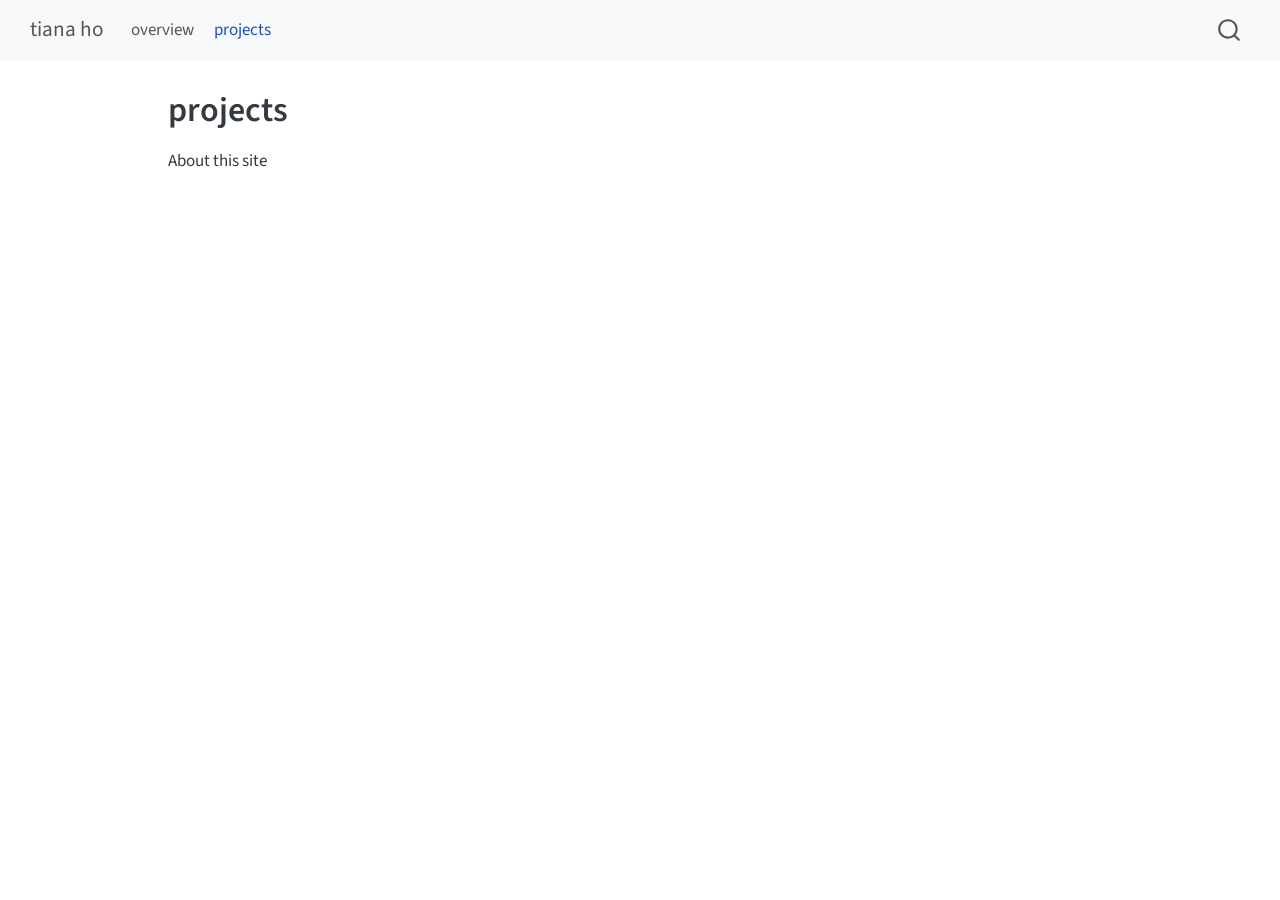
==== docs/about.html @ 01f137a6 "basics" ====
<!DOCTYPE html>
<html xmlns="http://www.w3.org/1999/xhtml" lang="en" xml:lang="en"><head>

<meta charset="utf-8">
<meta name="generator" content="quarto-1.8.27">

<meta name="viewport" content="width=device-width, initial-scale=1.0, user-scalable=yes">


<title>projects – tiana ho</title>
<style>
code{white-space: pre-wrap;}
span.smallcaps{font-variant: small-caps;}
div.columns{display: flex; gap: min(4vw, 1.5em);}
div.column{flex: auto; overflow-x: auto;}
div.hanging-indent{margin-left: 1.5em; text-indent: -1.5em;}
ul.task-list{list-style: none;}
ul.task-list li input[type="checkbox"] {
  width: 0.8em;
  margin: 0 0.8em 0.2em -1em; /* quarto-specific, see https://github.com/quarto-dev/quarto-cli/issues/4556 */ 
  vertical-align: middle;
}
</style>


<script src="site_libs/quarto-nav/quarto-nav.js"></script>
<script src="site_libs/quarto-nav/headroom.min.js"></script>
<script src="site_libs/clipboard/clipboard.min.js"></script>
<script src="site_libs/quarto-search/autocomplete.umd.js"></script>
<script src="site_libs/quarto-search/fuse.min.js"></script>
<script src="site_libs/quarto-search/quarto-search.js"></script>
<meta name="quarto:offset" content="./">
<script src="site_libs/quarto-html/quarto.js" type="module"></script>
<script src="site_libs/quarto-html/tabsets/tabsets.js" type="module"></script>
<script src="site_libs/quarto-html/axe/axe-check.js" type="module"></script>
<script src="site_libs/quarto-html/popper.min.js"></script>
<script src="site_libs/quarto-html/tippy.umd.min.js"></script>
<script src="site_libs/quarto-html/anchor.min.js"></script>
<link href="site_libs/quarto-html/tippy.css" rel="stylesheet">
<link href="site_libs/quarto-html/quarto-syntax-highlighting-ed96de9b727972fe78a7b5d16c58bf87.css" rel="stylesheet" id="quarto-text-highlighting-styles">
<script src="site_libs/bootstrap/bootstrap.min.js"></script>
<link href="site_libs/bootstrap/bootstrap-icons.css" rel="stylesheet">
<link href="site_libs/bootstrap/bootstrap-c82218b12ac0f327fa8bd7d074ce2147.min.css" rel="stylesheet" append-hash="true" id="quarto-bootstrap" data-mode="light">
<script id="quarto-search-options" type="application/json">{
  "location": "navbar",
  "copy-button": false,
  "collapse-after": 3,
  "panel-placement": "end",
  "type": "overlay",
  "limit": 50,
  "keyboard-shortcut": [
    "f",
    "/",
    "s"
  ],
  "show-item-context": false,
  "language": {
    "search-no-results-text": "No results",
    "search-matching-documents-text": "matching documents",
    "search-copy-link-title": "Copy link to search",
    "search-hide-matches-text": "Hide additional matches",
    "search-more-match-text": "more match in this document",
    "search-more-matches-text": "more matches in this document",
    "search-clear-button-title": "Clear",
    "search-text-placeholder": "",
    "search-detached-cancel-button-title": "Cancel",
    "search-submit-button-title": "Submit",
    "search-label": "Search"
  }
}</script>


<link rel="stylesheet" href="styles.css">
</head>

<body class="nav-fixed quarto-light">

<div id="quarto-search-results"></div>
  <header id="quarto-header" class="headroom fixed-top">
    <nav class="navbar navbar-expand-lg " data-bs-theme="dark">
      <div class="navbar-container container-fluid">
      <div class="navbar-brand-container mx-auto">
    <a class="navbar-brand" href="./index.html">
    <span class="navbar-title">tiana ho</span>
    </a>
  </div>
            <div id="quarto-search" class="" title="Search"></div>
          <button class="navbar-toggler" type="button" data-bs-toggle="collapse" data-bs-target="#navbarCollapse" aria-controls="navbarCollapse" role="menu" aria-expanded="false" aria-label="Toggle navigation" onclick="if (window.quartoToggleHeadroom) { window.quartoToggleHeadroom(); }">
  <span class="navbar-toggler-icon"></span>
</button>
          <div class="collapse navbar-collapse" id="navbarCollapse">
            <ul class="navbar-nav navbar-nav-scroll me-auto">
  <li class="nav-item">
    <a class="nav-link" href="./index.html"> 
<span class="menu-text">overview</span></a>
  </li>  
  <li class="nav-item">
    <a class="nav-link active" href="./about.html" aria-current="page"> 
<span class="menu-text">projects</span></a>
  </li>  
</ul>
          </div> <!-- /navcollapse -->
            <div class="quarto-navbar-tools">
</div>
      </div> <!-- /container-fluid -->
    </nav>
</header>
<!-- content -->
<div id="quarto-content" class="quarto-container page-columns page-rows-contents page-layout-article page-navbar">
<!-- sidebar -->
<!-- margin-sidebar -->
    <div id="quarto-margin-sidebar" class="sidebar margin-sidebar zindex-bottom">
        
    </div>
<!-- main -->
<main class="content" id="quarto-document-content">

<header id="title-block-header" class="quarto-title-block default">
<div class="quarto-title">
<h1 class="title">projects</h1>
</div>



<div class="quarto-title-meta">

    
  
    
  </div>
  


</header>


<p>About this site</p>



</main> <!-- /main -->
<script id="quarto-html-after-body" type="application/javascript">
  window.document.addEventListener("DOMContentLoaded", function (event) {
    const icon = "";
    const anchorJS = new window.AnchorJS();
    anchorJS.options = {
      placement: 'right',
      icon: icon
    };
    anchorJS.add('.anchored');
    const isCodeAnnotation = (el) => {
      for (const clz of el.classList) {
        if (clz.startsWith('code-annotation-')) {                     
          return true;
        }
      }
      return false;
    }
    const onCopySuccess = function(e) {
      // button target
      const button = e.trigger;
      // don't keep focus
      button.blur();
      // flash "checked"
      button.classList.add('code-copy-button-checked');
      var currentTitle = button.getAttribute("title");
      button.setAttribute("title", "Copied!");
      let tooltip;
      if (window.bootstrap) {
        button.setAttribute("data-bs-toggle", "tooltip");
        button.setAttribute("data-bs-placement", "left");
        button.setAttribute("data-bs-title", "Copied!");
        tooltip = new bootstrap.Tooltip(button, 
          { trigger: "manual", 
            customClass: "code-copy-button-tooltip",
            offset: [0, -8]});
        tooltip.show();    
      }
      setTimeout(function() {
        if (tooltip) {
          tooltip.hide();
          button.removeAttribute("data-bs-title");
          button.removeAttribute("data-bs-toggle");
          button.removeAttribute("data-bs-placement");
        }
        button.setAttribute("title", currentTitle);
        button.classList.remove('code-copy-button-checked');
      }, 1000);
      // clear code selection
      e.clearSelection();
    }
    const getTextToCopy = function(trigger) {
      const outerScaffold = trigger.parentElement.cloneNode(true);
      const codeEl = outerScaffold.querySelector('code');
      for (const childEl of codeEl.children) {
        if (isCodeAnnotation(childEl)) {
          childEl.remove();
        }
      }
      return codeEl.innerText;
    }
    const clipboard = new window.ClipboardJS('.code-copy-button:not([data-in-quarto-modal])', {
      text: getTextToCopy
    });
    clipboard.on('success', onCopySuccess);
    if (window.document.getElementById('quarto-embedded-source-code-modal')) {
      const clipboardModal = new window.ClipboardJS('.code-copy-button[data-in-quarto-modal]', {
        text: getTextToCopy,
        container: window.document.getElementById('quarto-embedded-source-code-modal')
      });
      clipboardModal.on('success', onCopySuccess);
    }
      var localhostRegex = new RegExp(/^(?:http|https):\/\/localhost\:?[0-9]*\//);
      var mailtoRegex = new RegExp(/^mailto:/);
        var filterRegex = new RegExp('/' + window.location.host + '/');
      var isInternal = (href) => {
          return filterRegex.test(href) || localhostRegex.test(href) || mailtoRegex.test(href);
      }
      // Inspect non-navigation links and adorn them if external
     var links = window.document.querySelectorAll('a[href]:not(.nav-link):not(.navbar-brand):not(.toc-action):not(.sidebar-link):not(.sidebar-item-toggle):not(.pagination-link):not(.no-external):not([aria-hidden]):not(.dropdown-item):not(.quarto-navigation-tool):not(.about-link)');
      for (var i=0; i<links.length; i++) {
        const link = links[i];
        if (!isInternal(link.href)) {
          // undo the damage that might have been done by quarto-nav.js in the case of
          // links that we want to consider external
          if (link.dataset.originalHref !== undefined) {
            link.href = link.dataset.originalHref;
          }
        }
      }
    function tippyHover(el, contentFn, onTriggerFn, onUntriggerFn) {
      const config = {
        allowHTML: true,
        maxWidth: 500,
        delay: 100,
        arrow: false,
        appendTo: function(el) {
            return el.parentElement;
        },
        interactive: true,
        interactiveBorder: 10,
        theme: 'quarto',
        placement: 'bottom-start',
      };
      if (contentFn) {
        config.content = contentFn;
      }
      if (onTriggerFn) {
        config.onTrigger = onTriggerFn;
      }
      if (onUntriggerFn) {
        config.onUntrigger = onUntriggerFn;
      }
      window.tippy(el, config); 
    }
    const noterefs = window.document.querySelectorAll('a[role="doc-noteref"]');
    for (var i=0; i<noterefs.length; i++) {
      const ref = noterefs[i];
      tippyHover(ref, function() {
        // use id or data attribute instead here
        let href = ref.getAttribute('data-footnote-href') || ref.getAttribute('href');
        try { href = new URL(href).hash; } catch {}
        const id = href.replace(/^#\/?/, "");
        const note = window.document.getElementById(id);
        if (note) {
          return note.innerHTML;
        } else {
          return "";
        }
      });
    }
    const xrefs = window.document.querySelectorAll('a.quarto-xref');
    const processXRef = (id, note) => {
      // Strip column container classes
      const stripColumnClz = (el) => {
        el.classList.remove("page-full", "page-columns");
        if (el.children) {
          for (const child of el.children) {
            stripColumnClz(child);
          }
        }
      }
      stripColumnClz(note)
      if (id === null || id.startsWith('sec-')) {
        // Special case sections, only their first couple elements
        const container = document.createElement("div");
        if (note.children && note.children.length > 2) {
          container.appendChild(note.children[0].cloneNode(true));
          for (let i = 1; i < note.children.length; i++) {
            const child = note.children[i];
            if (child.tagName === "P" && child.innerText === "") {
              continue;
            } else {
              container.appendChild(child.cloneNode(true));
              break;
            }
          }
          if (window.Quarto?.typesetMath) {
            window.Quarto.typesetMath(container);
          }
          return container.innerHTML
        } else {
          if (window.Quarto?.typesetMath) {
            window.Quarto.typesetMath(note);
          }
          return note.innerHTML;
        }
      } else {
        // Remove any anchor links if they are present
        const anchorLink = note.querySelector('a.anchorjs-link');
        if (anchorLink) {
          anchorLink.remove();
        }
        if (window.Quarto?.typesetMath) {
          window.Quarto.typesetMath(note);
        }
        if (note.classList.contains("callout")) {
          return note.outerHTML;
        } else {
          return note.innerHTML;
        }
      }
    }
    for (var i=0; i<xrefs.length; i++) {
      const xref = xrefs[i];
      tippyHover(xref, undefined, function(instance) {
        instance.disable();
        let url = xref.getAttribute('href');
        let hash = undefined; 
        if (url.startsWith('#')) {
          hash = url;
        } else {
          try { hash = new URL(url).hash; } catch {}
        }
        if (hash) {
          const id = hash.replace(/^#\/?/, "");
          const note = window.document.getElementById(id);
          if (note !== null) {
            try {
              const html = processXRef(id, note.cloneNode(true));
              instance.setContent(html);
            } finally {
              instance.enable();
              instance.show();
            }
          } else {
            // See if we can fetch this
            fetch(url.split('#')[0])
            .then(res => res.text())
            .then(html => {
              const parser = new DOMParser();
              const htmlDoc = parser.parseFromString(html, "text/html");
              const note = htmlDoc.getElementById(id);
              if (note !== null) {
                const html = processXRef(id, note);
                instance.setContent(html);
              } 
            }).finally(() => {
              instance.enable();
              instance.show();
            });
          }
        } else {
          // See if we can fetch a full url (with no hash to target)
          // This is a special case and we should probably do some content thinning / targeting
          fetch(url)
          .then(res => res.text())
          .then(html => {
            const parser = new DOMParser();
            const htmlDoc = parser.parseFromString(html, "text/html");
            const note = htmlDoc.querySelector('main.content');
            if (note !== null) {
              // This should only happen for chapter cross references
              // (since there is no id in the URL)
              // remove the first header
              if (note.children.length > 0 && note.children[0].tagName === "HEADER") {
                note.children[0].remove();
              }
              const html = processXRef(null, note);
              instance.setContent(html);
            } 
          }).finally(() => {
            instance.enable();
            instance.show();
          });
        }
      }, function(instance) {
      });
    }
        let selectedAnnoteEl;
        const selectorForAnnotation = ( cell, annotation) => {
          let cellAttr = 'data-code-cell="' + cell + '"';
          let lineAttr = 'data-code-annotation="' +  annotation + '"';
          const selector = 'span[' + cellAttr + '][' + lineAttr + ']';
          return selector;
        }
        const selectCodeLines = (annoteEl) => {
          const doc = window.document;
          const targetCell = annoteEl.getAttribute("data-target-cell");
          const targetAnnotation = annoteEl.getAttribute("data-target-annotation");
          const annoteSpan = window.document.querySelector(selectorForAnnotation(targetCell, targetAnnotation));
          const lines = annoteSpan.getAttribute("data-code-lines").split(",");
          const lineIds = lines.map((line) => {
            return targetCell + "-" + line;
          })
          let top = null;
          let height = null;
          let parent = null;
          if (lineIds.length > 0) {
              //compute the position of the single el (top and bottom and make a div)
              const el = window.document.getElementById(lineIds[0]);
              top = el.offsetTop;
              height = el.offsetHeight;
              parent = el.parentElement.parentElement;
            if (lineIds.length > 1) {
              const lastEl = window.document.getElementById(lineIds[lineIds.length - 1]);
              const bottom = lastEl.offsetTop + lastEl.offsetHeight;
              height = bottom - top;
            }
            if (top !== null && height !== null && parent !== null) {
              // cook up a div (if necessary) and position it 
              let div = window.document.getElementById("code-annotation-line-highlight");
              if (div === null) {
                div = window.document.createElement("div");
                div.setAttribute("id", "code-annotation-line-highlight");
                div.style.position = 'absolute';
                parent.appendChild(div);
              }
              div.style.top = top - 2 + "px";
              div.style.height = height + 4 + "px";
              div.style.left = 0;
              let gutterDiv = window.document.getElementById("code-annotation-line-highlight-gutter");
              if (gutterDiv === null) {
                gutterDiv = window.document.createElement("div");
                gutterDiv.setAttribute("id", "code-annotation-line-highlight-gutter");
                gutterDiv.style.position = 'absolute';
                const codeCell = window.document.getElementById(targetCell);
                const gutter = codeCell.querySelector('.code-annotation-gutter');
                gutter.appendChild(gutterDiv);
              }
              gutterDiv.style.top = top - 2 + "px";
              gutterDiv.style.height = height + 4 + "px";
            }
            selectedAnnoteEl = annoteEl;
          }
        };
        const unselectCodeLines = () => {
          const elementsIds = ["code-annotation-line-highlight", "code-annotation-line-highlight-gutter"];
          elementsIds.forEach((elId) => {
            const div = window.document.getElementById(elId);
            if (div) {
              div.remove();
            }
          });
          selectedAnnoteEl = undefined;
        };
          // Handle positioning of the toggle
      window.addEventListener(
        "resize",
        throttle(() => {
          elRect = undefined;
          if (selectedAnnoteEl) {
            selectCodeLines(selectedAnnoteEl);
          }
        }, 10)
      );
      function throttle(fn, ms) {
      let throttle = false;
      let timer;
        return (...args) => {
          if(!throttle) { // first call gets through
              fn.apply(this, args);
              throttle = true;
          } else { // all the others get throttled
              if(timer) clearTimeout(timer); // cancel #2
              timer = setTimeout(() => {
                fn.apply(this, args);
                timer = throttle = false;
              }, ms);
          }
        };
      }
        // Attach click handler to the DT
        const annoteDls = window.document.querySelectorAll('dt[data-target-cell]');
        for (const annoteDlNode of annoteDls) {
          annoteDlNode.addEventListener('click', (event) => {
            const clickedEl = event.target;
            if (clickedEl !== selectedAnnoteEl) {
              unselectCodeLines();
              const activeEl = window.document.querySelector('dt[data-target-cell].code-annotation-active');
              if (activeEl) {
                activeEl.classList.remove('code-annotation-active');
              }
              selectCodeLines(clickedEl);
              clickedEl.classList.add('code-annotation-active');
            } else {
              // Unselect the line
              unselectCodeLines();
              clickedEl.classList.remove('code-annotation-active');
            }
          });
        }
    const findCites = (el) => {
      const parentEl = el.parentElement;
      if (parentEl) {
        const cites = parentEl.dataset.cites;
        if (cites) {
          return {
            el,
            cites: cites.split(' ')
          };
        } else {
          return findCites(el.parentElement)
        }
      } else {
        return undefined;
      }
    };
    var bibliorefs = window.document.querySelectorAll('a[role="doc-biblioref"]');
    for (var i=0; i<bibliorefs.length; i++) {
      const ref = bibliorefs[i];
      const citeInfo = findCites(ref);
      if (citeInfo) {
        tippyHover(citeInfo.el, function() {
          var popup = window.document.createElement('div');
          citeInfo.cites.forEach(function(cite) {
            var citeDiv = window.document.createElement('div');
            citeDiv.classList.add('hanging-indent');
            citeDiv.classList.add('csl-entry');
            var biblioDiv = window.document.getElementById('ref-' + cite);
            if (biblioDiv) {
              citeDiv.innerHTML = biblioDiv.innerHTML;
            }
            popup.appendChild(citeDiv);
          });
          return popup.innerHTML;
        });
      }
    }
  });
  </script>
</div> <!-- /content -->




</body></html>
---- docs/site_libs/quarto-html/tippy.css ----
.tippy-box[data-animation=fade][data-state=hidden]{opacity:0}[data-tippy-root]{max-width:calc(100vw - 10px)}.tippy-box{position:relative;background-color:#333;color:#fff;border-radius:4px;font-size:14px;line-height:1.4;white-space:normal;outline:0;transition-property:transform,visibility,opacity}.tippy-box[data-placement^=top]>.tippy-arrow{bottom:0}.tippy-box[data-placement^=top]>.tippy-arrow:before{bottom:-7px;left:0;border-width:8px 8px 0;border-top-color:initial;transform-origin:center top}.tippy-box[data-placement^=bottom]>.tippy-arrow{top:0}.tippy-box[data-placement^=bottom]>.tippy-arrow:before{top:-7px;left:0;border-width:0 8px 8px;border-bottom-color:initial;transform-origin:center bottom}.tippy-box[data-placement^=left]>.tippy-arrow{right:0}.tippy-box[data-placement^=left]>.tippy-arrow:before{border-width:8px 0 8px 8px;border-left-color:initial;right:-7px;transform-origin:center left}.tippy-box[data-placement^=right]>.tippy-arrow{left:0}.tippy-box[data-placement^=right]>.tippy-arrow:before{left:-7px;border-width:8px 8px 8px 0;border-right-color:initial;transform-origin:center right}.tippy-box[data-inertia][data-state=visible]{transition-timing-function:cubic-bezier(.54,1.5,.38,1.11)}.tippy-arrow{width:16px;height:16px;color:#333}.tippy-arrow:before{content:"";position:absolute;border-color:transparent;border-style:solid}.tippy-content{position:relative;padding:5px 9px;z-index:1}
---- docs/site_libs/quarto-html/quarto-syntax-highlighting-ed96de9b727972fe78a7b5d16c58bf87.css ----
/* quarto syntax highlight colors */
:root {
  --quarto-hl-ot-color: #003B4F;
  --quarto-hl-at-color: #657422;
  --quarto-hl-ss-color: #20794D;
  --quarto-hl-an-color: #5E5E5E;
  --quarto-hl-fu-color: #4758AB;
  --quarto-hl-st-color: #20794D;
  --quarto-hl-cf-color: #003B4F;
  --quarto-hl-op-color: #5E5E5E;
  --quarto-hl-er-color: #AD0000;
  --quarto-hl-bn-color: #AD0000;
  --quarto-hl-al-color: #AD0000;
  --quarto-hl-va-color: #111111;
  --quarto-hl-bu-color: inherit;
  --quarto-hl-ex-color: inherit;
  --quarto-hl-pp-color: #AD0000;
  --quarto-hl-in-color: #5E5E5E;
  --quarto-hl-vs-color: #20794D;
  --quarto-hl-wa-color: #5E5E5E;
  --quarto-hl-do-color: #5E5E5E;
  --quarto-hl-im-color: #00769E;
  --quarto-hl-ch-color: #20794D;
  --quarto-hl-dt-color: #AD0000;
  --quarto-hl-fl-color: #AD0000;
  --quarto-hl-co-color: #5E5E5E;
  --quarto-hl-cv-color: #5E5E5E;
  --quarto-hl-cn-color: #8f5902;
  --quarto-hl-sc-color: #5E5E5E;
  --quarto-hl-dv-color: #AD0000;
  --quarto-hl-kw-color: #003B4F;
}

/* other quarto variables */
:root {
  --quarto-font-monospace: SFMono-Regular, Menlo, Monaco, Consolas, "Liberation Mono", "Courier New", monospace;
}

/* syntax highlight based on Pandoc's rules */
pre > code.sourceCode > span {
  color: #003B4F;
}

code.sourceCode > span {
  color: #003B4F;
}

div.sourceCode,
div.sourceCode pre.sourceCode {
  color: #003B4F;
}

/* Normal */
code span {
  color: #003B4F;
}

/* Alert */
code span.al {
  color: #AD0000;
  font-style: inherit;
}

/* Annotation */
code span.an {
  color: #5E5E5E;
  font-style: inherit;
}

/* Attribute */
code span.at {
  color: #657422;
  font-style: inherit;
}

/* BaseN */
code span.bn {
  color: #AD0000;
  font-style: inherit;
}

/* BuiltIn */
code span.bu {
  font-style: inherit;
}

/* ControlFlow */
code span.cf {
  color: #003B4F;
  font-weight: bold;
  font-style: inherit;
}

/* Char */
code span.ch {
  color: #20794D;
  font-style: inherit;
}

/* Constant */
code span.cn {
  color: #8f5902;
  font-style: inherit;
}

/* Comment */
code span.co {
  color: #5E5E5E;
  font-style: inherit;
}

/* CommentVar */
code span.cv {
  color: #5E5E5E;
  font-style: italic;
}

/* Documentation */
code span.do {
  color: #5E5E5E;
  font-style: italic;
}

/* DataType */
code span.dt {
  color: #AD0000;
  font-style: inherit;
}

/* DecVal */
code span.dv {
  color: #AD0000;
  font-style: inherit;
}

/* Error */
code span.er {
  color: #AD0000;
  font-style: inherit;
}

/* Extension */
code span.ex {
  font-style: inherit;
}

/* Float */
code span.fl {
  color: #AD0000;
  font-style: inherit;
}

/* Function */
code span.fu {
  color: #4758AB;
  font-style: inherit;
}

/* Import */
code span.im {
  color: #00769E;
  font-style: inherit;
}

/* Information */
code span.in {
  color: #5E5E5E;
  font-style: inherit;
}

/* Keyword */
code span.kw {
  color: #003B4F;
  font-weight: bold;
  font-style: inherit;
}

/* Operator */
code span.op {
  color: #5E5E5E;
  font-style: inherit;
}

/* Other */
code span.ot {
  color: #003B4F;
  font-style: inherit;
}

/* Preprocessor */
code span.pp {
  color: #AD0000;
  font-style: inherit;
}

/* SpecialChar */
code span.sc {
  color: #5E5E5E;
  font-style: inherit;
}

/* SpecialString */
code span.ss {
  color: #20794D;
  font-style: inherit;
}

/* String */
code span.st {
  color: #20794D;
  font-style: inherit;
}

/* Variable */
code span.va {
  color: #111111;
  font-style: inherit;
}

/* VerbatimString */
code span.vs {
  color: #20794D;
  font-style: inherit;
}

/* Warning */
code span.wa {
  color: #5E5E5E;
  font-style: italic;
}

.prevent-inlining {
  content: "</";
}

/*# sourceMappingURL=0920dd6d7437995b8cdf7429764427b1.css.map */
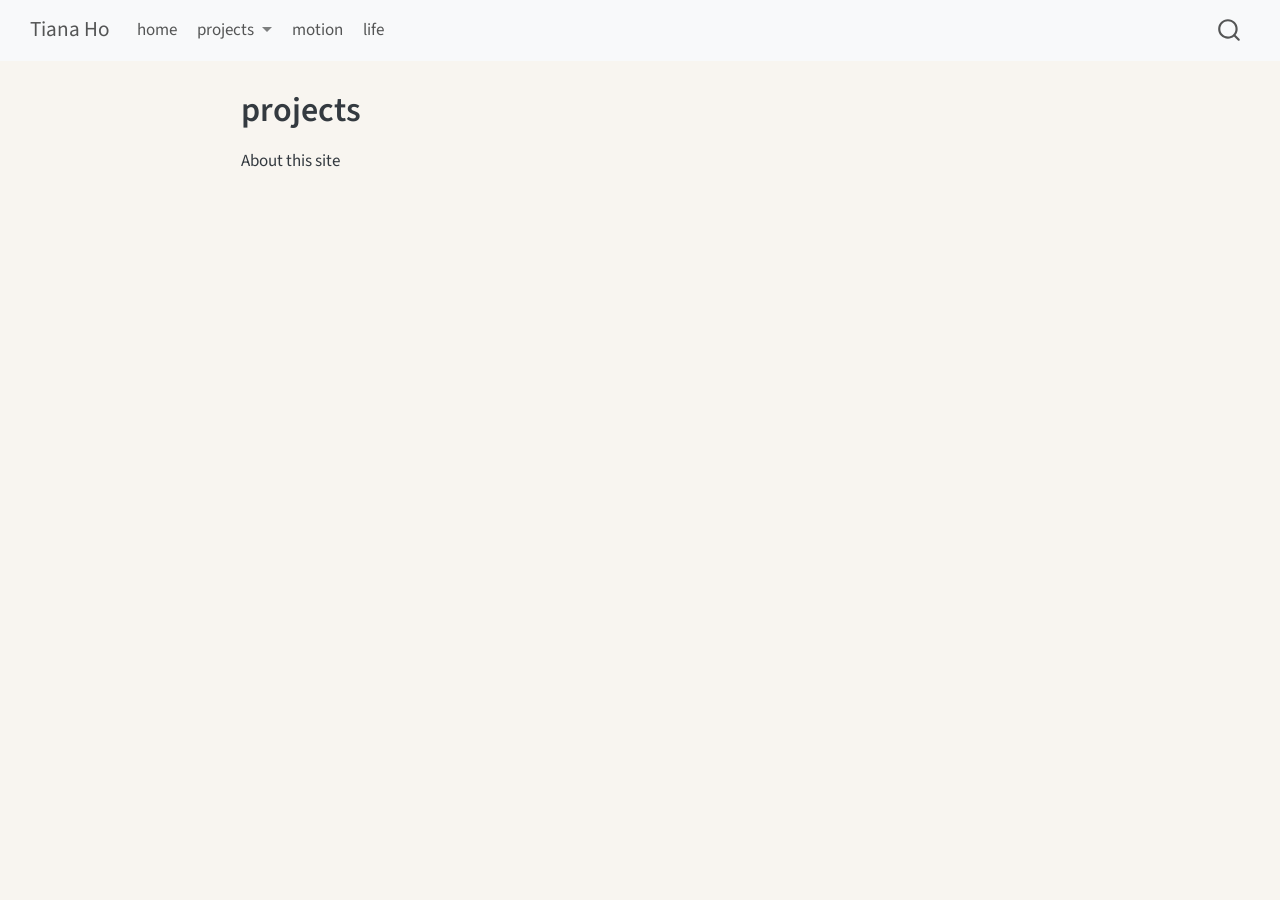
==== commit b55123ea: "update site" ====
--- a/docs/about.html
+++ b/docs/about.html
@@ -7,7 +7,7 @@
 <meta name="viewport" content="width=device-width, initial-scale=1.0, user-scalable=yes">
 
 
-<title>projects – tiana ho</title>
+<title>projects – Tiana Ho</title>
 <style>
 code{white-space: pre-wrap;}
 span.smallcaps{font-variant: small-caps;}
@@ -73,7 +73,7 @@
 <link rel="stylesheet" href="styles.css">
 </head>
 
-<body class="nav-fixed quarto-light">
+<body class="nav-fixed fullcontent quarto-light">
 
 <div id="quarto-search-results"></div>
   <header id="quarto-header" class="headroom fixed-top">
@@ -81,7 +81,7 @@
       <div class="navbar-container container-fluid">
       <div class="navbar-brand-container mx-auto">
     <a class="navbar-brand" href="./index.html">
-    <span class="navbar-title">tiana ho</span>
+    <span class="navbar-title">Tiana Ho</span>
     </a>
   </div>
             <div id="quarto-search" class="" title="Search"></div>
@@ -92,11 +92,50 @@
             <ul class="navbar-nav navbar-nav-scroll me-auto">
   <li class="nav-item">
     <a class="nav-link" href="./index.html"> 
-<span class="menu-text">overview</span></a>
-  </li>  
+<span class="menu-text">home</span></a>
+  </li>  
+  <li class="nav-item dropdown ">
+    <a class="nav-link dropdown-toggle" href="#" id="nav-menu-projects" role="link" data-bs-toggle="dropdown" aria-expanded="false">
+ <span class="menu-text">projects</span>
+    </a>
+    <ul class="dropdown-menu" aria-labelledby="nav-menu-projects">    
+        <li>
+    <a class="dropdown-item" href="./sql_project.html">
+ <span class="dropdown-text">sql project</span></a>
+  </li>  
+        <li>
+    <a class="dropdown-item" href="./r package.html">
+ <span class="dropdown-text">JobTrackeR</span></a>
+  </li>  
+        <li>
+    <a class="dropdown-item" href="./text_analysis.html">
+ <span class="dropdown-text">text analysis</span></a>
+  </li>  
+        <li>
+    <a class="dropdown-item" href="./article_analysis.html">
+ <span class="dropdown-text">article analysis</span></a>
+  </li>  
+        <li>
+    <a class="dropdown-item" href="./econ_pp.html">
+ <span class="dropdown-text">econometrics pp</span></a>
+  </li>  
+        <li>
+    <a class="dropdown-item" href="./econ_rp.html">
+ <span class="dropdown-text">econometrics rp</span></a>
+  </li>  
+        <li>
+    <a class="dropdown-item" href="./econ_cp.html">
+ <span class="dropdown-text">econometrics cp</span></a>
+  </li>  
+    </ul>
+  </li>
   <li class="nav-item">
-    <a class="nav-link active" href="./about.html" aria-current="page"> 
-<span class="menu-text">projects</span></a>
+    <a class="nav-link" href="./motion.html"> 
+<span class="menu-text">motion</span></a>
+  </li>  
+  <li class="nav-item">
+    <a class="nav-link" href="./life.html"> 
+<span class="menu-text">life</span></a>
   </li>  
 </ul>
           </div> <!-- /navcollapse -->
@@ -109,9 +148,7 @@
 <div id="quarto-content" class="quarto-container page-columns page-rows-contents page-layout-article page-navbar">
 <!-- sidebar -->
 <!-- margin-sidebar -->
-    <div id="quarto-margin-sidebar" class="sidebar margin-sidebar zindex-bottom">
-        
-    </div>
+    
 <!-- main -->
 <main class="content" id="quarto-document-content">
 
--- a/docs/styles.css
+++ b/docs/styles.css
@@ -0,0 +1,12 @@
+
+body {
+  background-color: #f8f5f0;
+}
+
+#landing-icons {
+  font-size: 1.6rem;
+}
+
+#landing-icons a {
+  margin-right: 0.4rem;
+}
